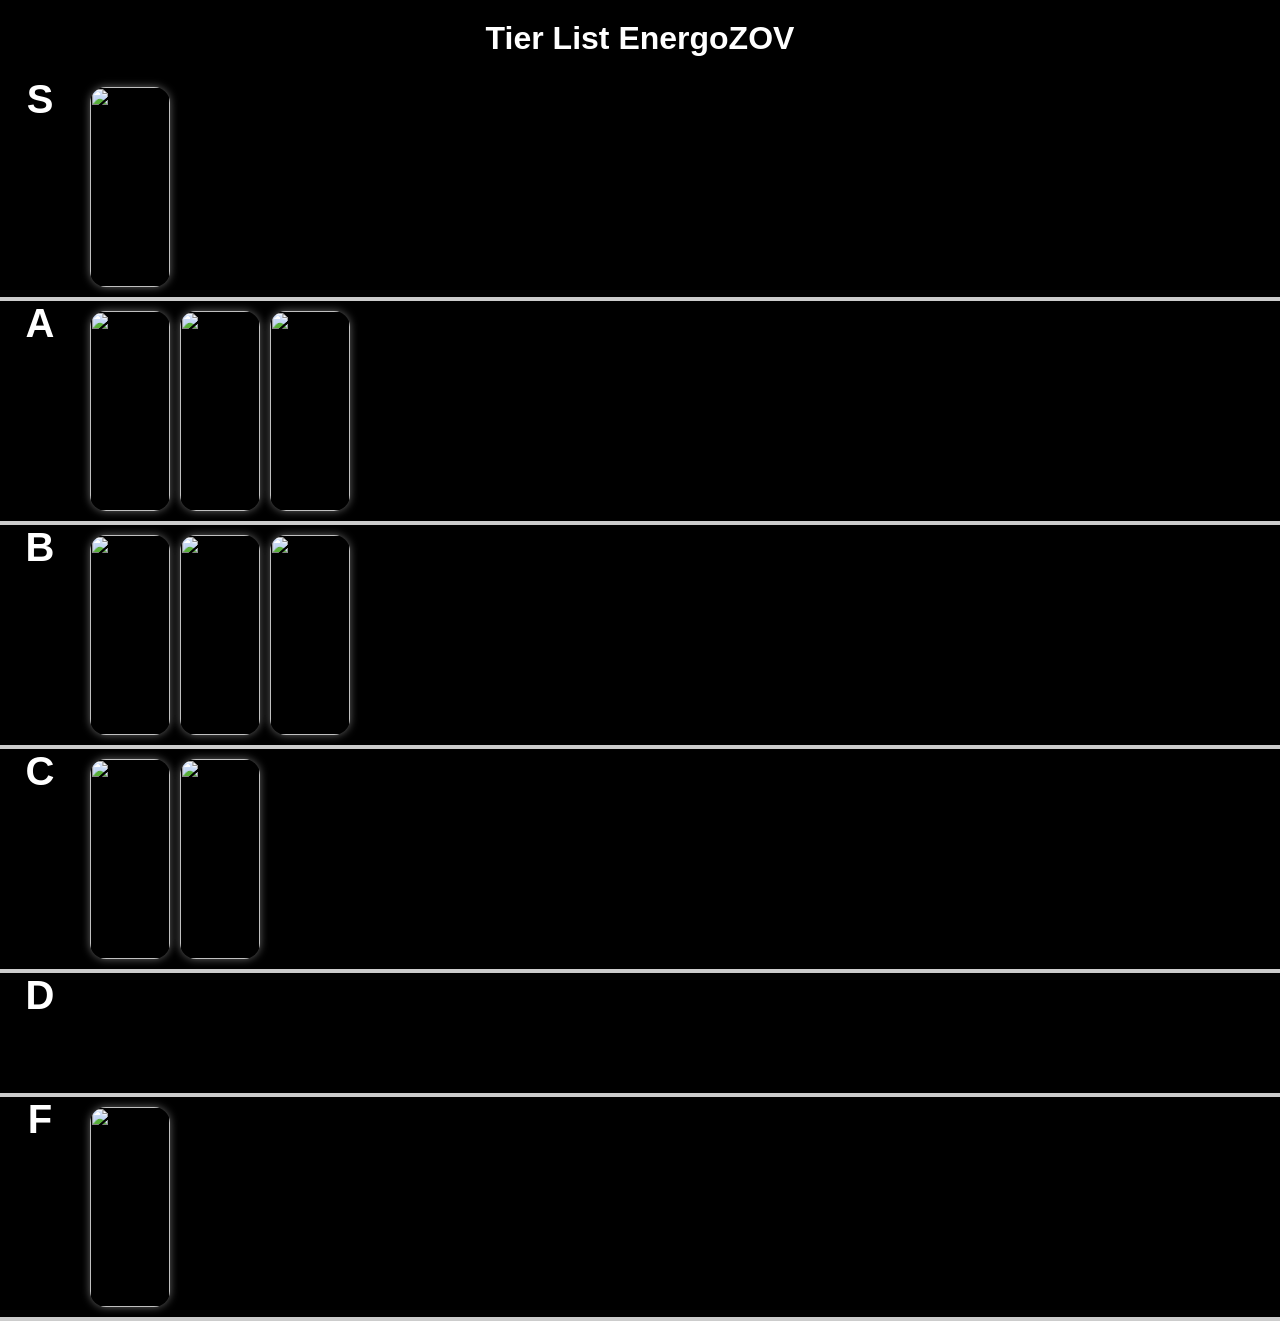
==== own/napitki/napitki.html @ e89a4d6b "Add files via upload" ====
<!DOCTYPE html>
<html lang="ru">
<head>
    <meta charset="UTF-8">
    <title>Tier List</title>
    <link rel="stylesheet" href="style.css">
</head>
<body>

<h1>Tier List EnergoZOV</h1>

<div class="tier S">
    <div class="tier-label">S</div>
    <div class="tier-items">

        <div class="item">
            <img src="napitki/Monarch.jpg">
            <div class="tooltip">
                <h3>Monster Monarch</h3>
                <p>Очень вкусный энергос мне нравится прям, это тот который я могу каждый раз брать из-за вкуса который быстро не надоедает</p>
            </div>
        </div>

    </div>
</div>

<div class="tier A">
    <div class="tier-label">A</div>
    <div class="tier-items">


        <div class="item">
            <img src="napitki/UltraViolet.webp">
            <div class="tooltip">
                <h3>Monster UltraViolet</h3>
                <p>Неплохой такой энергос мне нравится, как замену ему можно взять от чупачупса газировку виноградную</p>
            </div>
        </div>

        <div class="item">
            <img src="napitki/RioPunch.webp">
            <div class="tooltip">
                <h3>Monster RioPunch</h3>
                <p>Прикольно А тир, как замена белому монстру пойдет классный </p>
            </div>
        </div>

        <div class="item">
            <img src="napitki/MangoLoco.webp">
            <div class="tooltip">
                <h3>Monster MangoLoco</h3>
                <p>Неплохой вкус Манго-Локо, даже вкус манго отличается от берна, раз в 3 месяца брать не больше чтоб вспомнить про данный вкус, а ещё банка красивая</p>
            </div>
        </div>


    </div>
</div>

<div class="tier B">
    <div class="tier-label">B</div>
    <div class="tier-items">



        <div class="item">
            <img src="napitki/DrSunshineIsDead.webp">
            <div class="tooltip">
                <h3>Monster VR46 aka Dr. Sunshine Is Dead</h3>
                <p>Он просто нормальный незнаю, лучше взять фанту или спрайт вместо него, он просто нормальный, тоже самое что и доктор саншайн из лайв</p>
            </div>
        </div>

        <div class="item">
            <img src="napitki/DrSunshineIsLive.webp">
            <div class="tooltip">
                <h3>Monster VR46 aka Dr. Sunshine Is Live</h3>
                <p>Он просто нормальный незнаю, лучше взять фанту или спрайт вместо него, он просто нормальный, тоже самое что и доктор саншайн из дед</p>
            </div>
        </div>

        <div class="item">
            <img src="napitki/UltraViceGuava.webp">
            <div class="tooltip">
                <h3>Monster UltraViceGuava</h3>
                <p>Самое главное разочарование считая что я его брал по оверпрайсу, просто возьмите берн гуаву, разницы не будет мб даже вкуснее, а так его на B тире держит только его баночка красивая в стиле хотлайн майами и гта вайс сити </p>
            </div>
        </div>


    </div>
</div>

<div class="tier C">
    <div class="tier-label">C</div>
    <div class="tier-items">
        
        <div class="item">
            <img src="napitki/UltraParadise.webp">
            <div class="tooltip">
                <h3>Monster UltraParadise</h3>
                <p>Вкус летящего мрамора в лицо класс, а так он мне просто не зашёл, мб кому-то другому лучше зайдет мне нет </p>
            </div>
        </div>



          <div class="item">
            <img src="napitki/BadApple.webp">
            <div class="tooltip">
                <h3>Monster BadApple</h3>
                <p>Ну больших ожиданий не было, просто на вкус как яблочное пюре мэх</p>
            </div>
        </div>
        
    </div>
</div>

<div class="tier D">
    <div class="tier-label">D</div>
    <div class="tier-items">
    </div>
</div>

<div class="tier F">
    <div class="tier-label">F</div>
    <div class="tier-items">
        <div class="item">
            <img src="napitki/CosmicPeach.webp">
            <div class="tooltip">
                <h3>Monster CosmicPeach</h3>
                <p>Худшее что я когда либо пил из энергетиков, вкус мыла</p>
            </div>
        </div>
    </div>
</div>

</body>
</html>
---- own/napitki/style.css ----
body {
    margin: 0;
    background: #000;
    color: white;
    font-family: sans-serif;
}

h1 {
    text-align: center;
    margin: 20px 0;
}

body::after {
    content: "";
    position: fixed;
    inset: 0;
    background: rgba(0,0,0,0.6);
    opacity: 0;
    pointer-events: none;
    transition: 0.3s;
    z-index: 5;
}

body:has(.item:hover)::after {
    opacity: 1;
}

.tier {
    display: flex;
    align-items: flex-start;
    width: 100%;
    min-height: 120px;
    border-bottom: 4px solid #ccc;
}



.tier-label {
    width: 80px;
    font-size: 40px;
    font-weight: bold;
    text-align: center;
    color: rgb(255, 255, 255);
}

.tier-items {
    display: flex;
    flex-wrap: wrap;
    gap: 10px;
    padding: 10px;
    align-content: flex-start;
}

.item {
    position: relative;
    width: 80px;
    height: 200px; 
    border-radius: 16px;
    cursor: pointer;
    z-index: 1;
    overflow: visible;
    box-shadow: 0 0 8px rgba(255,255,255,0.4);
    transition: 0.3s;
}

.item img {
    width: 100%;
    height: 100%;
    object-fit: cover;
    border-radius: 16px;
    transition: 0.3s;
}

body:has(.item:hover) .item {
    box-shadow: none;
}

.item:hover {
    transform: scale(1.15);
    box-shadow: 0 0 15px rgba(255,255,255,0.9);
    z-index: 10;
}

.tooltip {
    position: absolute;
    bottom: 105%;
    left: 50%;
    transform: translateX(-50%) scale(0.9);

    width: 160px;
    padding: 10px;

    background: #111;
    color: white;

    border-radius: 10px;
    box-shadow: 0 10px 25px rgba(0,0,0,0.6);

    opacity: 0;
    pointer-events: none;
    transition: 0.25s;
    z-index: 20;
}

.tooltip h3 {
    margin: 0;
    font-size: 14px;
}

.tooltip p {
    margin: 5px 0 0;
    font-size: 12px;
    opacity: 0.8;
}

.item:hover .tooltip {
    opacity: 1;
    transform: translateX(-50%) scale(1);
}

.tooltip::after {
    content: "";
    position: absolute;
    top: 100%;
    left: 50%;
    transform: translateX(-50%);
    border: 6px solid transparent;
    border-top-color: #111;
}
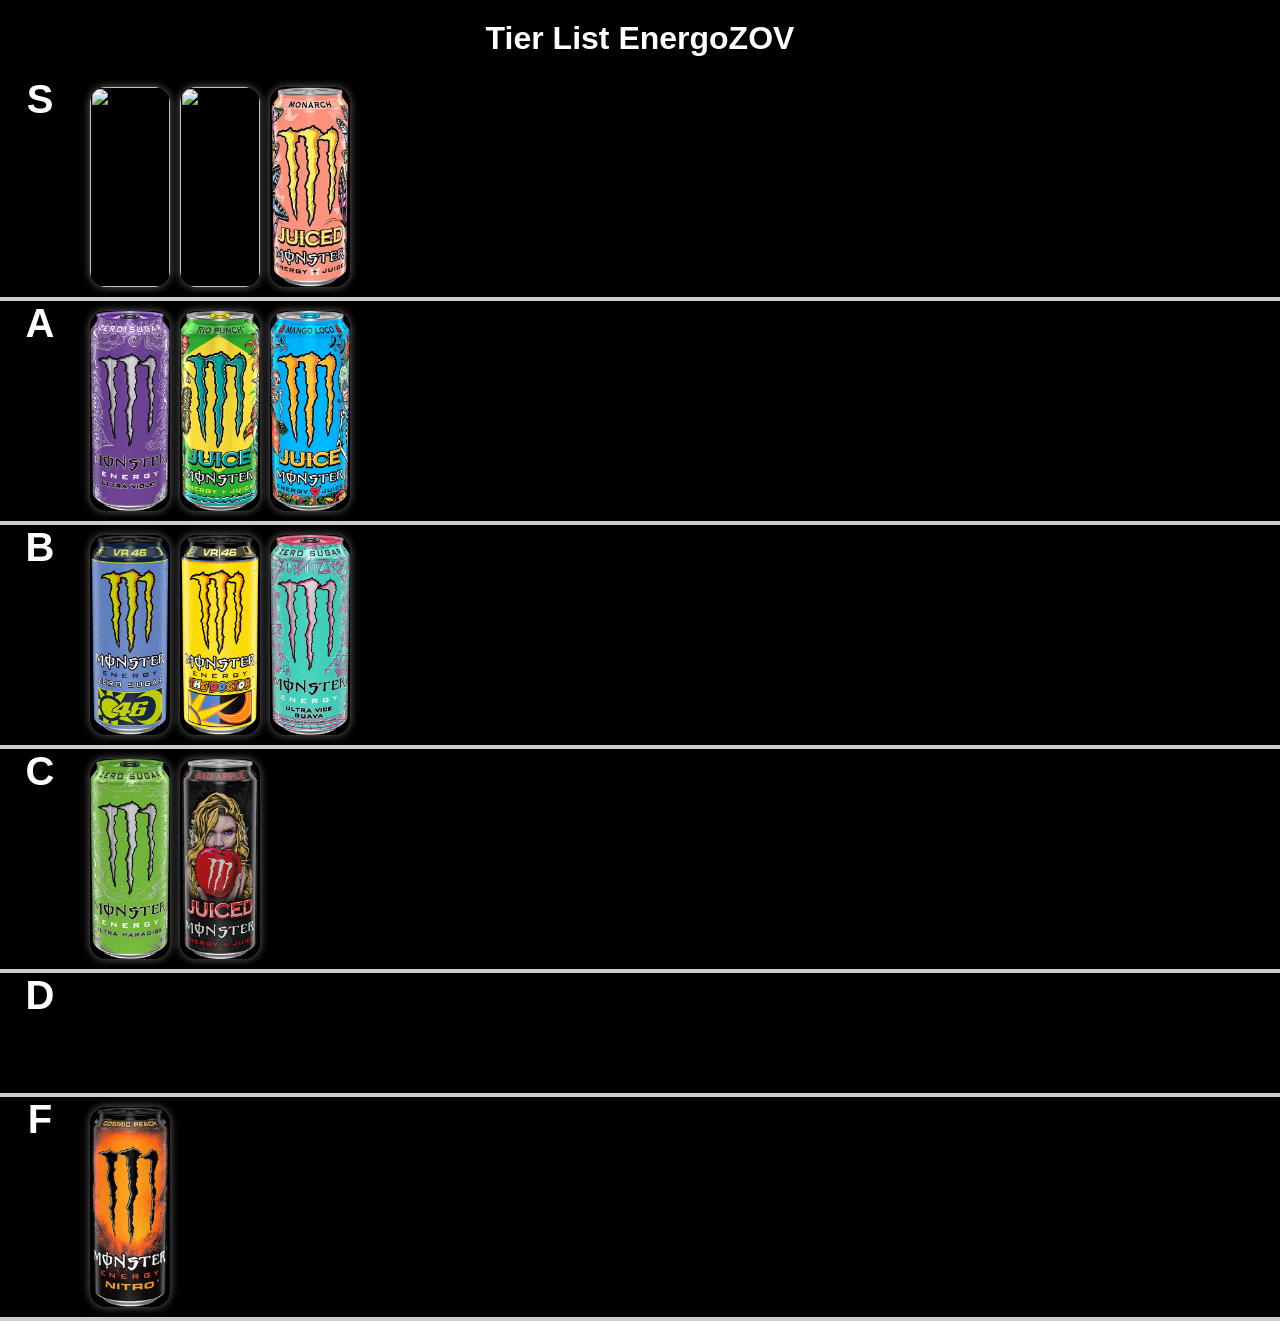
==== commit f7febda3: "Update napitki.html" ====
--- a/own/napitki/napitki.html
+++ b/own/napitki/napitki.html
@@ -13,6 +13,23 @@
     <div class="tier-label">S</div>
     <div class="tier-items">
 
+        
+        <div class="item">
+            <img src="napitki/UltraRosa.jpg">
+            <div class="tooltip">
+                <h3>Monster UltraRosa</h3>
+                <p>Лучший монстр однозначно.</p>
+            </div>
+        </div>
+
+        <div class="item">
+            <img src="napitki/RubyRed.jpg">
+            <div class="tooltip">
+                <h3>Monster RubyRed</h3>
+                <p>Ахеренная смесь грейпфрукта и цитрусов, взятое лучшее от обоих пик.</p>
+            </div>
+        </div>
+        
         <div class="item">
             <img src="napitki/Monarch.jpg">
             <div class="tooltip">
@@ -21,6 +38,8 @@
             </div>
         </div>
 
+
+        
     </div>
 </div>
 
@@ -136,4 +155,4 @@
 </div>
 
 </body>
-</html>+</html>
